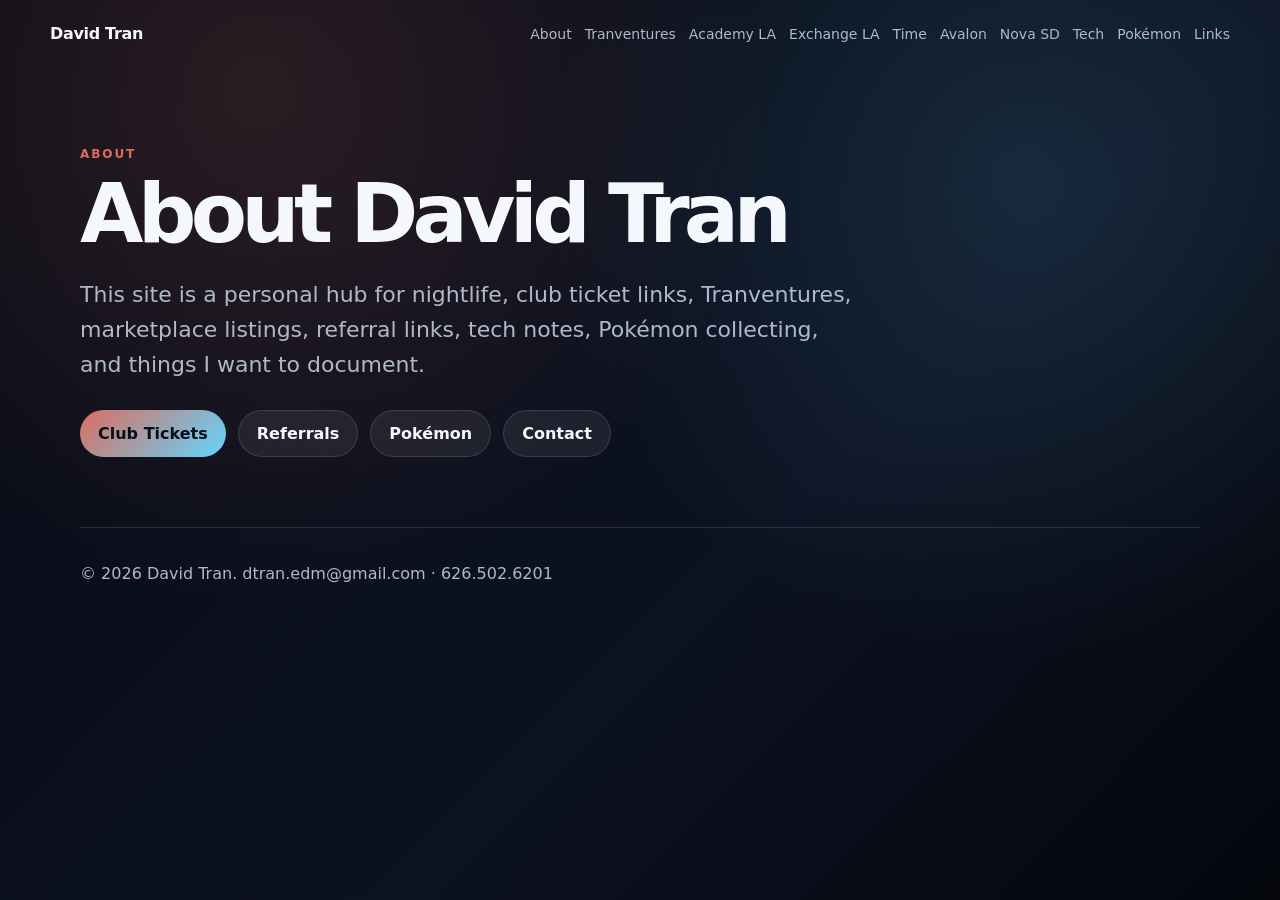
==== about.html @ 8acfe044 "Add files via upload" ====
<!doctype html>
<html lang="en">
<head>
  <meta charset="utf-8" />
  <meta name="viewport" content="width=device-width, initial-scale=1" />
  <title>About | David Tran</title>
  <meta name="description" content="About David Tran and the site." />
  <link rel="stylesheet" href="style.css" />
</head>
<body>
  <header class="nav">
    <a class="brand" href="index.html">David Tran</a>
    <nav>
      <a href="about.html">About</a>
      <a href="tranventures.html">Tranventures</a>
      <a href="academy-la.html">Academy LA</a>
      <a href="exchange-la.html">Exchange LA</a>
      <a href="time-nightclub.html">Time</a>
      <a href="avalon.html">Avalon</a>
      <a href="nova-sd.html">Nova SD</a>
      <a href="tech.html">Tech</a>
      <a href="pokemon.html">Pokémon</a>
      <a href="links.html">Links</a>
    </nav>
  </header>
  <main>
    <section class="page-hero">
      <p class="eyebrow">About</p>
      <h1>About David Tran</h1>
      <p class="lead">
        This site is a personal hub for nightlife, club ticket links, Tranventures, marketplace listings, referral links, tech notes, Pokémon collecting, and things I want to document.
      </p>
      <div class="actions">
        <a class="button primary" href="https://www.tixr.com/promoters/dtran" target="_blank" rel="noopener">Club Tickets</a>
        <a class="button" href="links.html#referrals">Referrals</a>
        <a class="button" href="pokemon.html">Pokémon</a>
        <a class="button" href="links.html#contact">Contact</a>
      </div>
    </section>
  </main>
  <footer>
    <p>© <span id="year"></span> David Tran. <a href="mailto:dtran.edm@gmail.com">dtran.edm@gmail.com</a> · <a href="tel:+16265026201">626.502.6201</a></p>
  </footer>

  <script>
    document.getElementById("year").textContent = new Date().getFullYear();
  </script>
</body>
</html>
---- style.css ----
:root {
  --bg: #070b14;
  --panel: rgba(255,255,255,.07);
  --panel-strong: rgba(255,255,255,.11);
  --text: #f4f7fb;
  --muted: #aeb9c9;
  --line: rgba(255,255,255,.12);
  --accent: #dc6d5e;
  --accent2: #62d6ff;
  --radius: 24px;
}

* { box-sizing: border-box; }
html { scroll-behavior: smooth; }

body {
  margin: 0;
  font-family: Inter, ui-sans-serif, system-ui, -apple-system, BlinkMacSystemFont, "Segoe UI", sans-serif;
  color: var(--text);
  background:
    radial-gradient(circle at 20% 10%, rgba(220,109,94,.16), transparent 32rem),
    radial-gradient(circle at 80% 20%, rgba(98,216,255,.12), transparent 30rem),
    linear-gradient(135deg, #070b14 0%, #0d1222 60%, #05070d 100%);
  min-height: 100vh;
}

a { color: inherit; }

.nav {
  width: min(1180px, calc(100% - 32px));
  margin: 0 auto;
  padding: 24px 0;
  display: flex;
  align-items: center;
  justify-content: space-between;
  gap: 24px;
}

.brand {
  text-decoration: none;
  font-weight: 900;
  letter-spacing: -.02em;
  white-space: nowrap;
}

.nav nav {
  display: flex;
  gap: 13px;
  color: var(--muted);
  font-size: 14px;
  flex-wrap: wrap;
  justify-content: flex-end;
}

.nav nav a {
  text-decoration: none;
}

.nav nav a:hover {
  color: var(--text);
}

main {
  width: min(1120px, calc(100% - 32px));
  margin: 0 auto;
}

.hero {
  min-height: 72vh;
  display: grid;
  grid-template-columns: 1.2fr .8fr;
  gap: 28px;
  align-items: center;
  padding: 48px 0 80px;
}

.page-hero {
  padding: 80px 0 70px;
}

.tranventures-logo {
  width: min(460px, 88vw);
  margin-bottom: 28px;
  display: block;
}

.eyebrow {
  margin: 0 0 14px;
  text-transform: uppercase;
  letter-spacing: .16em;
  color: var(--accent);
  font-size: 12px;
  font-weight: 800;
}

h1, h2, h3, p { margin-top: 0; }

h1 {
  font-size: clamp(44px, 7vw, 82px);
  line-height: .95;
  letter-spacing: -.07em;
  margin-bottom: 24px;
}

h2 {
  font-size: clamp(30px, 4vw, 52px);
  line-height: 1;
  letter-spacing: -.05em;
  margin-bottom: 22px;
}

h3 {
  font-size: 22px;
  letter-spacing: -.03em;
  margin-bottom: 12px;
}

.lead {
  color: var(--muted);
  font-size: clamp(18px, 2vw, 22px);
  line-height: 1.6;
  max-width: 780px;
}

.actions {
  display: flex;
  flex-wrap: wrap;
  gap: 12px;
  margin-top: 28px;
}

.button {
  display: inline-flex;
  align-items: center;
  justify-content: center;
  border: 1px solid var(--line);
  background: var(--panel);
  color: var(--text);
  text-decoration: none;
  padding: 13px 18px;
  border-radius: 999px;
  font-weight: 700;
  backdrop-filter: blur(14px);
}

.button.primary {
  background: linear-gradient(135deg, var(--accent), var(--accent2));
  color: #06101b;
  border: none;
}

.inline-link {
  color: var(--accent2);
  font-weight: 800;
  text-decoration: none;
}

.hero-card, .card, .empty-card, .ticket-panel {
  position: relative;
  overflow: hidden;
  border: 1px solid var(--line);
  background: var(--panel);
  border-radius: var(--radius);
  box-shadow: 0 20px 80px rgba(0,0,0,.28);
  backdrop-filter: blur(18px);
}

.hero-card, .card, .empty-card, .ticket-panel {
  padding: 28px;
}

.hero-card h2 {
  font-size: 28px;
  margin-bottom: 18px;
}

.hero-card ul {
  list-style: none;
  padding: 0;
  margin: 0;
  color: var(--muted);
}

.hero-card li {
  padding: 12px 0;
  border-bottom: 1px solid var(--line);
}

.hero-card li:last-child {
  border-bottom: none;
}

.hero-card li a {
  text-decoration: none;
}

.hero-card li a:hover {
  color: var(--accent2);
}

.glow {
  position: absolute;
  width: 220px;
  height: 220px;
  background: radial-gradient(circle, rgba(220,109,94,.22), transparent 70%);
  right: -80px;
  top: -80px;
  pointer-events: none;
}

.section {
  padding: 76px 0;
  border-top: 1px solid var(--line);
}

.grid {
  display: grid;
  grid-template-columns: repeat(2, 1fr);
  gap: 18px;
}

.grid.two {
  grid-template-columns: repeat(2, 1fr);
}

.grid.three {
  grid-template-columns: repeat(3, 1fr);
}

.link-card {
  text-decoration: none;
  transition: transform .18s ease, background .18s ease, border-color .18s ease;
}

.link-card:hover {
  transform: translateY(-4px);
  background: var(--panel-strong);
  border-color: rgba(98,216,255,.35);
}

.card p, .empty-card p, .ticket-panel p, footer p {
  color: var(--muted);
  line-height: 1.7;
}

.logo-panel {
  min-height: 150px;
  border-radius: 22px;
  display: grid;
  place-items: center;
  margin-bottom: 26px;
  padding: 22px;
  border: 1px solid var(--line);
  background:
    linear-gradient(135deg, rgba(255,255,255,.11), rgba(255,255,255,.04));
}

.logo-panel.small {
  min-height: 118px;
  margin-bottom: 20px;
}

.venue-img {
  max-width: min(330px, 75vw);
  max-height: 140px;
  object-fit: contain;
  display: block;
}

.logo-panel.small .venue-img {
  max-width: 220px;
  max-height: 88px;
}

.club-logo-row {
  display: flex;
  gap: 16px;
  flex-wrap: wrap;
  align-items: center;
  margin-bottom: 22px;
}

.club-mini-logo {
  width: 120px;
  height: 58px;
  object-fit: contain;
  padding: 10px;
  border-radius: 14px;
  border: 1px solid var(--line);
  background: rgba(255,255,255,.06);
}

.market-logo {
  height: 76px;
  border-radius: 18px;
  display: grid;
  place-items: center;
  margin-bottom: 20px;
  border: 1px solid var(--line);
  background: rgba(255,255,255,.07);
}

.market-logo span {
  font-size: 24px;
  font-weight: 900;
  letter-spacing: -.02em;
}

.market-logo.offerup span { color: #19d66b; }
.market-logo.mercari span { color: #ff4057; }
.market-logo.ebay span { color: #f5f5f5; }

.pokemon-hero {
  background:
    radial-gradient(circle at 78% 18%, rgba(255,203,5,.18), transparent 18rem);
}

footer {
  width: min(1120px, calc(100% - 32px));
  margin: 0 auto;
  padding: 32px 0 48px;
  border-top: 1px solid var(--line);
}

footer a {
  color: var(--muted);
  text-decoration: none;
}

footer a:hover {
  color: var(--text);
}

@media (max-width: 900px) {
  .nav {
    align-items: flex-start;
    flex-direction: column;
  }

  .nav nav {
    justify-content: flex-start;
  }

  .hero {
    grid-template-columns: 1fr;
    min-height: auto;
    padding-top: 32px;
  }

  .grid,
  .grid.two,
  .grid.three {
    grid-template-columns: 1fr;
  }

  h1 {
    letter-spacing: -.05em;
  }

  .club-mini-logo {
    width: 100%;
    height: 72px;
  }
}
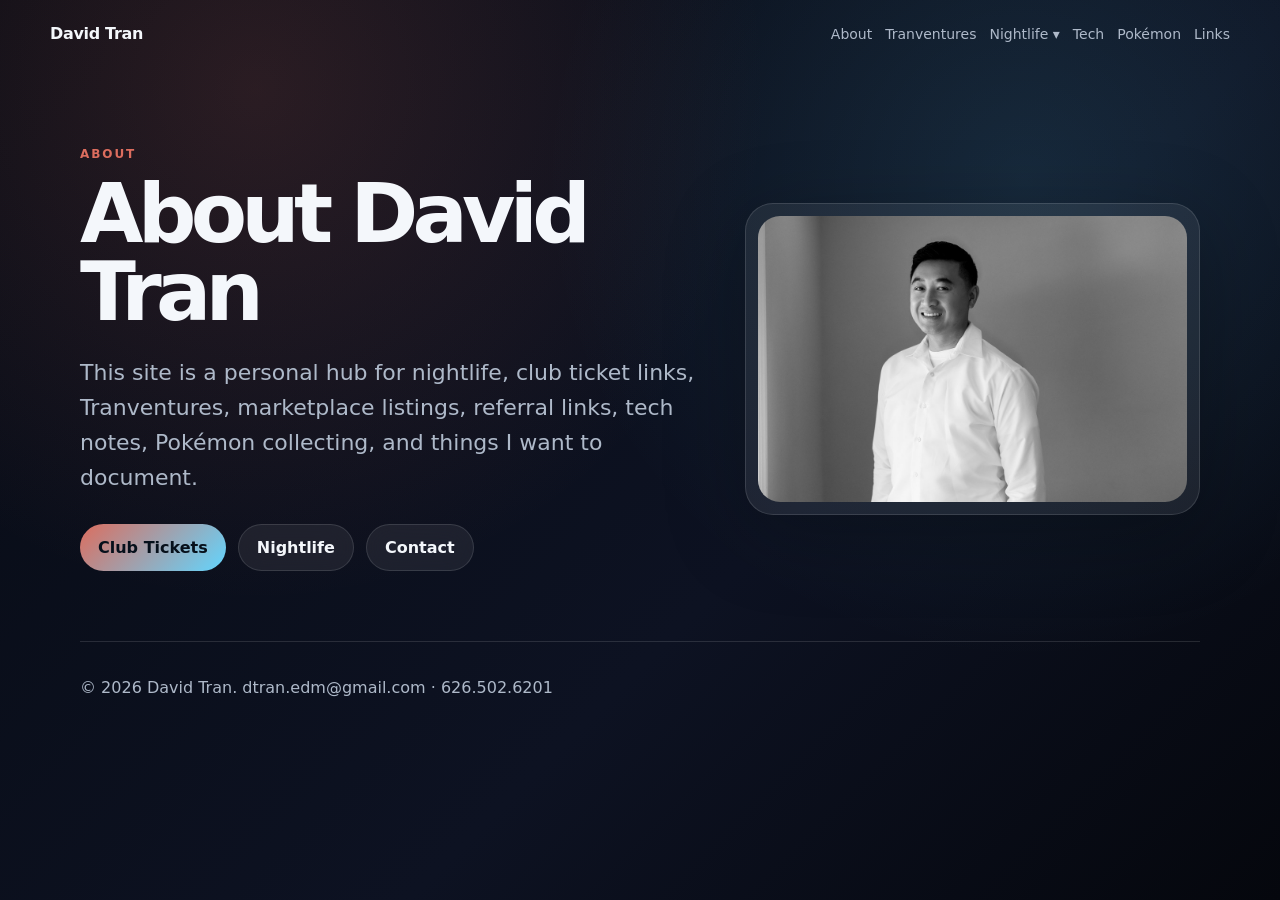
==== commit bcae0bfd: "Add files via upload" ====
--- a/about.html
+++ b/about.html
@@ -11,30 +11,42 @@
   <header class="nav">
     <a class="brand" href="index.html">David Tran</a>
     <nav>
+
       <a href="about.html">About</a>
       <a href="tranventures.html">Tranventures</a>
-      <a href="academy-la.html">Academy LA</a>
-      <a href="exchange-la.html">Exchange LA</a>
-      <a href="time-nightclub.html">Time</a>
-      <a href="avalon.html">Avalon</a>
-      <a href="nova-sd.html">Nova SD</a>
+      <div class="nav-dropdown">
+        <a href="nightlife.html">Nightlife ▾</a>
+        <div class="dropdown-menu">
+          <a href="nightlife.html">All Nightlife</a>
+          <a href="academy-la.html">Academy LA</a>
+          <a href="exchange-la.html">Exchange LA</a>
+          <a href="time-nightclub.html">Time Nightclub</a>
+          <a href="avalon.html">Avalon</a>
+          <a href="nova-sd.html">Nova SD</a>
+        </div>
+      </div>
       <a href="tech.html">Tech</a>
       <a href="pokemon.html">Pokémon</a>
       <a href="links.html">Links</a>
+
     </nav>
   </header>
   <main>
-    <section class="page-hero">
-      <p class="eyebrow">About</p>
-      <h1>About David Tran</h1>
-      <p class="lead">
-        This site is a personal hub for nightlife, club ticket links, Tranventures, marketplace listings, referral links, tech notes, Pokémon collecting, and things I want to document.
-      </p>
-      <div class="actions">
-        <a class="button primary" href="https://www.tixr.com/promoters/dtran" target="_blank" rel="noopener">Club Tickets</a>
-        <a class="button" href="links.html#referrals">Referrals</a>
-        <a class="button" href="pokemon.html">Pokémon</a>
-        <a class="button" href="links.html#contact">Contact</a>
+    <section class="about-hero">
+      <div>
+        <p class="eyebrow">About</p>
+        <h1>About David Tran</h1>
+        <p class="lead">
+          This site is a personal hub for nightlife, club ticket links, Tranventures, marketplace listings, referral links, tech notes, Pokémon collecting, and things I want to document.
+        </p>
+        <div class="actions">
+          <a class="button primary" href="https://www.tixr.com/promoters/dtran" target="_blank" rel="noopener">Club Tickets</a>
+          <a class="button" href="nightlife.html">Nightlife</a>
+          <a class="button" href="links.html#contact">Contact</a>
+        </div>
+      </div>
+      <div class="portrait-card">
+        <img src="assets/headshot.jpg" alt="David Tran portrait">
       </div>
     </section>
   </main>
--- a/style.css
+++ b/style.css
@@ -34,6 +34,8 @@
   align-items: center;
   justify-content: space-between;
   gap: 24px;
+  position: relative;
+  z-index: 10;
 }
 
 .brand {
@@ -50,6 +52,7 @@
   font-size: 14px;
   flex-wrap: wrap;
   justify-content: flex-end;
+  align-items: center;
 }
 
 .nav nav a {
@@ -58,6 +61,43 @@
 
 .nav nav a:hover {
   color: var(--text);
+}
+
+.nav-dropdown {
+  position: relative;
+  display: inline-flex;
+  align-items: center;
+}
+
+.dropdown-menu {
+  display: none;
+  position: absolute;
+  top: 100%;
+  left: -14px;
+  min-width: 190px;
+  padding: 10px;
+  border: 1px solid var(--line);
+  border-radius: 18px;
+  background: rgba(7, 11, 20, .96);
+  box-shadow: 0 20px 60px rgba(0,0,0,.34);
+  backdrop-filter: blur(18px);
+}
+
+.dropdown-menu a {
+  display: block;
+  padding: 10px 12px;
+  border-radius: 12px;
+  color: var(--muted);
+}
+
+.dropdown-menu a:hover {
+  background: rgba(255,255,255,.08);
+  color: var(--text);
+}
+
+.nav-dropdown:hover .dropdown-menu,
+.nav-dropdown:focus-within .dropdown-menu {
+  display: block;
 }
 
 main {
@@ -78,10 +118,33 @@
   padding: 80px 0 70px;
 }
 
+.about-hero {
+  padding: 80px 0 70px;
+  display: grid;
+  grid-template-columns: 1fr .72fr;
+  gap: 32px;
+  align-items: center;
+}
+
+.portrait-card {
+  border: 1px solid var(--line);
+  background: var(--panel);
+  border-radius: 28px;
+  padding: 12px;
+  box-shadow: 0 20px 80px rgba(0,0,0,.28);
+}
+
+.portrait-card img {
+  width: 100%;
+  display: block;
+  border-radius: 22px;
+}
+
 .tranventures-logo {
-  width: min(460px, 88vw);
+  width: min(520px, 90vw);
   margin-bottom: 28px;
   display: block;
+  filter: drop-shadow(0 18px 45px rgba(255,255,255,.08));
 }
 
 .eyebrow {
@@ -219,13 +282,9 @@
   gap: 18px;
 }
 
-.grid.two {
-  grid-template-columns: repeat(2, 1fr);
-}
-
-.grid.three {
-  grid-template-columns: repeat(3, 1fr);
-}
+.grid.two { grid-template-columns: repeat(2, 1fr); }
+.grid.three { grid-template-columns: repeat(3, 1fr); }
+.grid.four { grid-template-columns: repeat(4, 1fr); }
 
 .link-card {
   text-decoration: none;
@@ -251,8 +310,7 @@
   margin-bottom: 26px;
   padding: 22px;
   border: 1px solid var(--line);
-  background:
-    linear-gradient(135deg, rgba(255,255,255,.11), rgba(255,255,255,.04));
+  background: linear-gradient(135deg, rgba(255,255,255,.11), rgba(255,255,255,.04));
 }
 
 .logo-panel.small {
@@ -290,29 +348,30 @@
   background: rgba(255,255,255,.06);
 }
 
-.market-logo {
-  height: 76px;
+.brand-logo-panel {
+  height: 98px;
   border-radius: 18px;
   display: grid;
   place-items: center;
   margin-bottom: 20px;
   border: 1px solid var(--line);
-  background: rgba(255,255,255,.07);
-}
-
-.market-logo span {
-  font-size: 24px;
-  font-weight: 900;
-  letter-spacing: -.02em;
-}
-
-.market-logo.offerup span { color: #19d66b; }
-.market-logo.mercari span { color: #ff4057; }
-.market-logo.ebay span { color: #f5f5f5; }
+  background: rgba(255,255,255,.94);
+  padding: 14px;
+}
+
+.brand-logo-panel img {
+  max-width: 100%;
+  max-height: 72px;
+  object-fit: contain;
+}
+
+.referral-card .brand-logo-panel,
+.marketplace-card .brand-logo-panel {
+  background: rgba(255,255,255,.96);
+}
 
 .pokemon-hero {
-  background:
-    radial-gradient(circle at 78% 18%, rgba(255,203,5,.18), transparent 18rem);
+  background: radial-gradient(circle at 78% 18%, rgba(255,203,5,.18), transparent 18rem);
 }
 
 footer {
@@ -341,7 +400,14 @@
     justify-content: flex-start;
   }
 
-  .hero {
+  .dropdown-menu {
+    position: static;
+    width: 100%;
+    margin-top: 8px;
+  }
+
+  .hero,
+  .about-hero {
     grid-template-columns: 1fr;
     min-height: auto;
     padding-top: 32px;
@@ -349,7 +415,8 @@
 
   .grid,
   .grid.two,
-  .grid.three {
+  .grid.three,
+  .grid.four {
     grid-template-columns: 1fr;
   }
 
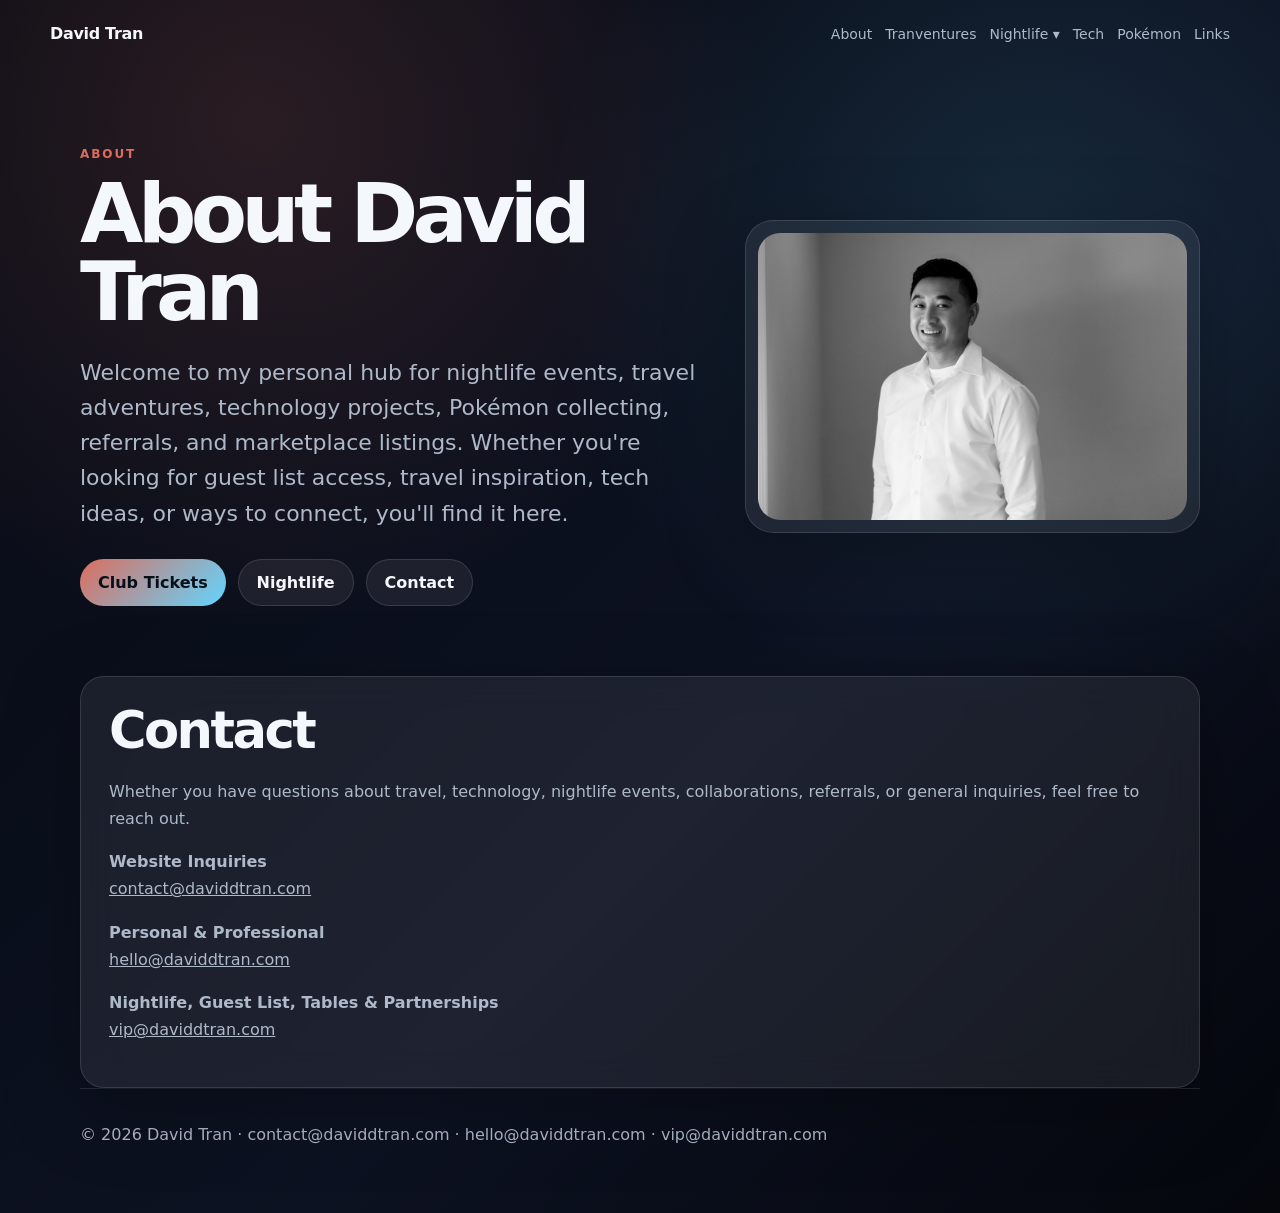
==== commit cfcafbba: "Update about.html" ====
--- a/about.html
+++ b/about.html
@@ -14,6 +14,7 @@
 
       <a href="about.html">About</a>
       <a href="tranventures.html">Tranventures</a>
+
       <div class="nav-dropdown">
         <a href="nightlife.html">Nightlife ▾</a>
         <div class="dropdown-menu">
@@ -25,33 +26,99 @@
           <a href="nova-sd.html">Nova SD</a>
         </div>
       </div>
+
       <a href="tech.html">Tech</a>
       <a href="pokemon.html">Pokémon</a>
       <a href="links.html">Links</a>
 
     </nav>
   </header>
+
   <main>
+
     <section class="about-hero">
       <div>
         <p class="eyebrow">About</p>
+
         <h1>About David Tran</h1>
+
         <p class="lead">
-          This site is a personal hub for nightlife, club ticket links, Tranventures, marketplace listings, referral links, tech notes, Pokémon collecting, and things I want to document.
+          Welcome to my personal hub for nightlife events, travel adventures,
+          technology projects, Pokémon collecting, referrals, and marketplace
+          listings. Whether you're looking for guest list access, travel
+          inspiration, tech ideas, or ways to connect, you'll find it here.
         </p>
+
         <div class="actions">
-          <a class="button primary" href="https://www.tixr.com/promoters/dtran" target="_blank" rel="noopener">Club Tickets</a>
-          <a class="button" href="nightlife.html">Nightlife</a>
-          <a class="button" href="links.html#contact">Contact</a>
+          <a class="button primary"
+             href="https://www.tixr.com/promoters/dtran"
+             target="_blank"
+             rel="noopener">
+             Club Tickets
+          </a>
+
+          <a class="button" href="nightlife.html">
+            Nightlife
+          </a>
+
+          <a class="button" href="#contact">
+            Contact
+          </a>
         </div>
       </div>
+
       <div class="portrait-card">
         <img src="assets/headshot.jpg" alt="David Tran portrait">
       </div>
     </section>
+
+    <section id="contact" class="card">
+      <h2>Contact</h2>
+
+      <p>
+        Whether you have questions about travel, technology, nightlife events,
+        collaborations, referrals, or general inquiries, feel free to reach out.
+      </p>
+
+      <p>
+        <strong>Website Inquiries</strong><br>
+        <a href="mailto:contact@daviddtran.com">
+          contact@daviddtran.com
+        </a>
+      </p>
+
+      <p>
+        <strong>Personal & Professional</strong><br>
+        <a href="mailto:hello@daviddtran.com">
+          hello@daviddtran.com
+        </a>
+      </p>
+
+      <p>
+        <strong>Nightlife, Guest List, Tables & Partnerships</strong><br>
+        <a href="mailto:vip@daviddtran.com">
+          vip@daviddtran.com
+        </a>
+      </p>
+    </section>
+
   </main>
+
   <footer>
-    <p>© <span id="year"></span> David Tran. <a href="mailto:dtran.edm@gmail.com">dtran.edm@gmail.com</a> · <a href="tel:+16265026201">626.502.6201</a></p>
+    <p>
+      © <span id="year"></span> David Tran ·
+      <a href="mailto:contact@daviddtran.com">
+        contact@daviddtran.com
+      </a>
+      ·
+      <a href="mailto:hello@daviddtran.com">
+        hello@daviddtran.com
+      </a>
+      ·
+      <a href="mailto:vip@daviddtran.com">
+        vip@daviddtran.com
+      </a>
+    </p>
   </footer>
 
   <script>
